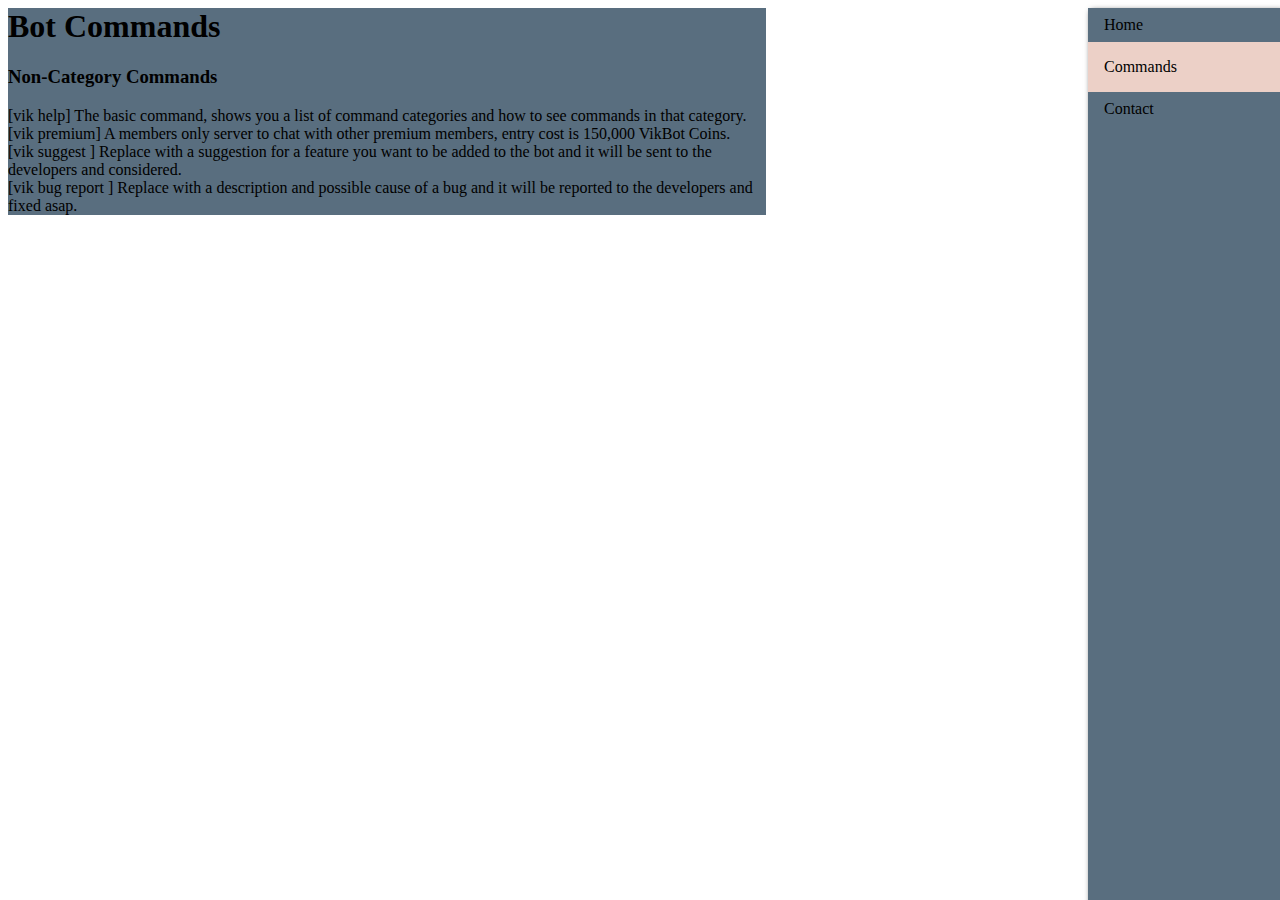
==== commands.html @ f7e3f7d8 "Update commands.html" ====
<html>
  <head>
    <meta charset="UTF-8">
    <meta name="description" content="Discord Viking Bot official website. Here you can find all the information about Viking Bot you could ever need.">
    <meta name="keywords" content="discord, discord bot, viking bot, viking bot website, discord viking bot, discord viking bot website, discord bot website, bot website, viking, bot, viking bot official site, viking bot official website">
    <meta name="author" content="Tors-0">
    <title>Viking Bot - Commands</title>
    <link rel="stylesheet" type="text/css" href="main.css">
    <link rel="shortcut icon" type="image/png" href="favicon.png?">
  </head>
  <ul>
    <li><a href="https://vikingbot.xyz">Home</a></li>
    <li><a href="https://vikingbot.xyz/commands" class="active">Commands</a></li>
    <li><a href="https://vikingbot.xyz/contact">Contact</a></li>
  </ul>
  <body>
    <div class="pbody"><h1>Bot Commands</h1>
    <h3>Non-Category Commands</h3>
      [vik help] The basic command, shows you a list of command categories and how to see commands in that category.<br>
      [vik premium] A members only server to chat with other premium members, entry cost is 150,000 VikBot Coins.<br>
      [vik suggest <text here>] Replace <text here> with a suggestion for a feature you want to be added to the bot and it will be sent to the developers and considered.<br>
      [vik bug report <bug description here>] Replace <bug description here> with a description and possible cause of a bug and it will be reported to the developers and fixed asap.<br>
    </div>
  </body>
</html>
<style>
  .pbody {
    background-color: #596e7f;
    width: 60%;
    left: 5;
  }
</style>
---- main.css ----
/* Backgrounds: https://cdn.wallpapersafari.com/84/22/Jz6bAs.gif -- https://cdn.discordapp.com/attachments/656373099503288330/842554447283486740/Screenshot_2021-05-13_5.10.18_PM.png */
body {
  background-image: url('https://cdn.wallpapersafari.com/84/22/Jz6bAs.gif');
  background-repeat: no-repeat;
  background-attachment: fixed;
  background-size: 100% 100%;
}
button {
  padding: 10px;
  border: none;
  margin: 4px 2px;
  text-align: center;
  border-radius: 7px;
  text-shadow: 1px 1px 2px grey;
  color: black;
  font-size: 16px;
  background-color: lightgray;
}
button:hover {
  background-color: grey;
  color: white;
}
ul {
  list-style-type: none;
  right: 0;
  position: fixed;
  margin: 0;
  padding: 0;
  width: 15%;
  background-color: #596e7f;
  height: 100%;
  overflow: auto;
  box-shadow: 3px 3px 6px black;
}
li a {
  display: block;
  color: #000;
  background-color: #596e7f;
  padding: 8px 16px;
  text-decoration: none;
}
li a:hover {
  padding: 8px 16px;
  background-color: #596e7f;
  animation-name: example;
  animation-duration: 2s;
  animation-fill-mode: forwards;
}
/* End of explicit properties. Start of css class tags. */
.shadow {
  box-shadow: 3px 3px 6px black;
}
.active {
  background-color: #ecd0c7;
  color: black;
  padding: 16px 16px;
  animation-name: active;
  animation-duration: 2s;
}
@keyframes example {
  from {padding: 8px 16px; background-color: #596e7f;}
  to {padding: 16px 16px; background-color: #e2e1df;}
}
@keyframes active {
  from {padding: 16px 16px; background-color: #ecd0c7;}
  to {padding: 16px 16px; background-color: #ecd0c7;}
}
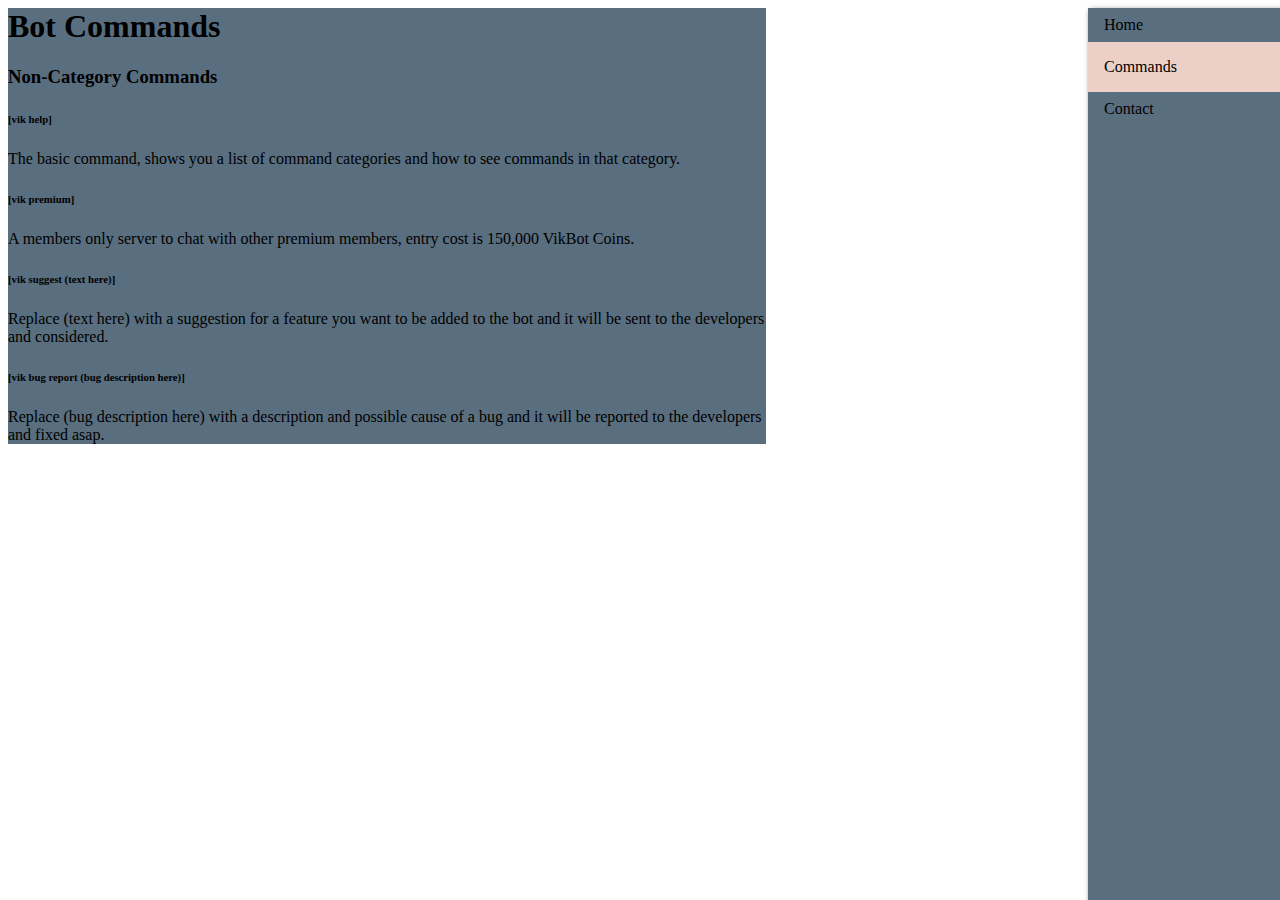
==== commit 9e57b913: "Update commands.html" ====
--- a/commands.html
+++ b/commands.html
@@ -16,10 +16,10 @@
   <body>
     <div class="pbody"><h1>Bot Commands</h1>
     <h3>Non-Category Commands</h3>
-      [vik help] The basic command, shows you a list of command categories and how to see commands in that category.<br>
-      [vik premium] A members only server to chat with other premium members, entry cost is 150,000 VikBot Coins.<br>
-      [vik suggest <text here>] Replace <text here> with a suggestion for a feature you want to be added to the bot and it will be sent to the developers and considered.<br>
-      [vik bug report <bug description here>] Replace <bug description here> with a description and possible cause of a bug and it will be reported to the developers and fixed asap.<br>
+      <h6>[vik help]</h6> The basic command, shows you a list of command categories and how to see commands in that category.<br>
+      <h6>[vik premium]</h6> A members only server to chat with other premium members, entry cost is 150,000 VikBot Coins.<br>
+      <h6>[vik suggest (text here)]</h6> Replace (text here) with a suggestion for a feature you want to be added to the bot and it will be sent to the developers and considered.<br>
+      <h6>[vik bug report (bug description here)]</h6> Replace (bug description here) with a description and possible cause of a bug and it will be reported to the developers and fixed asap.<br>
     </div>
   </body>
 </html>
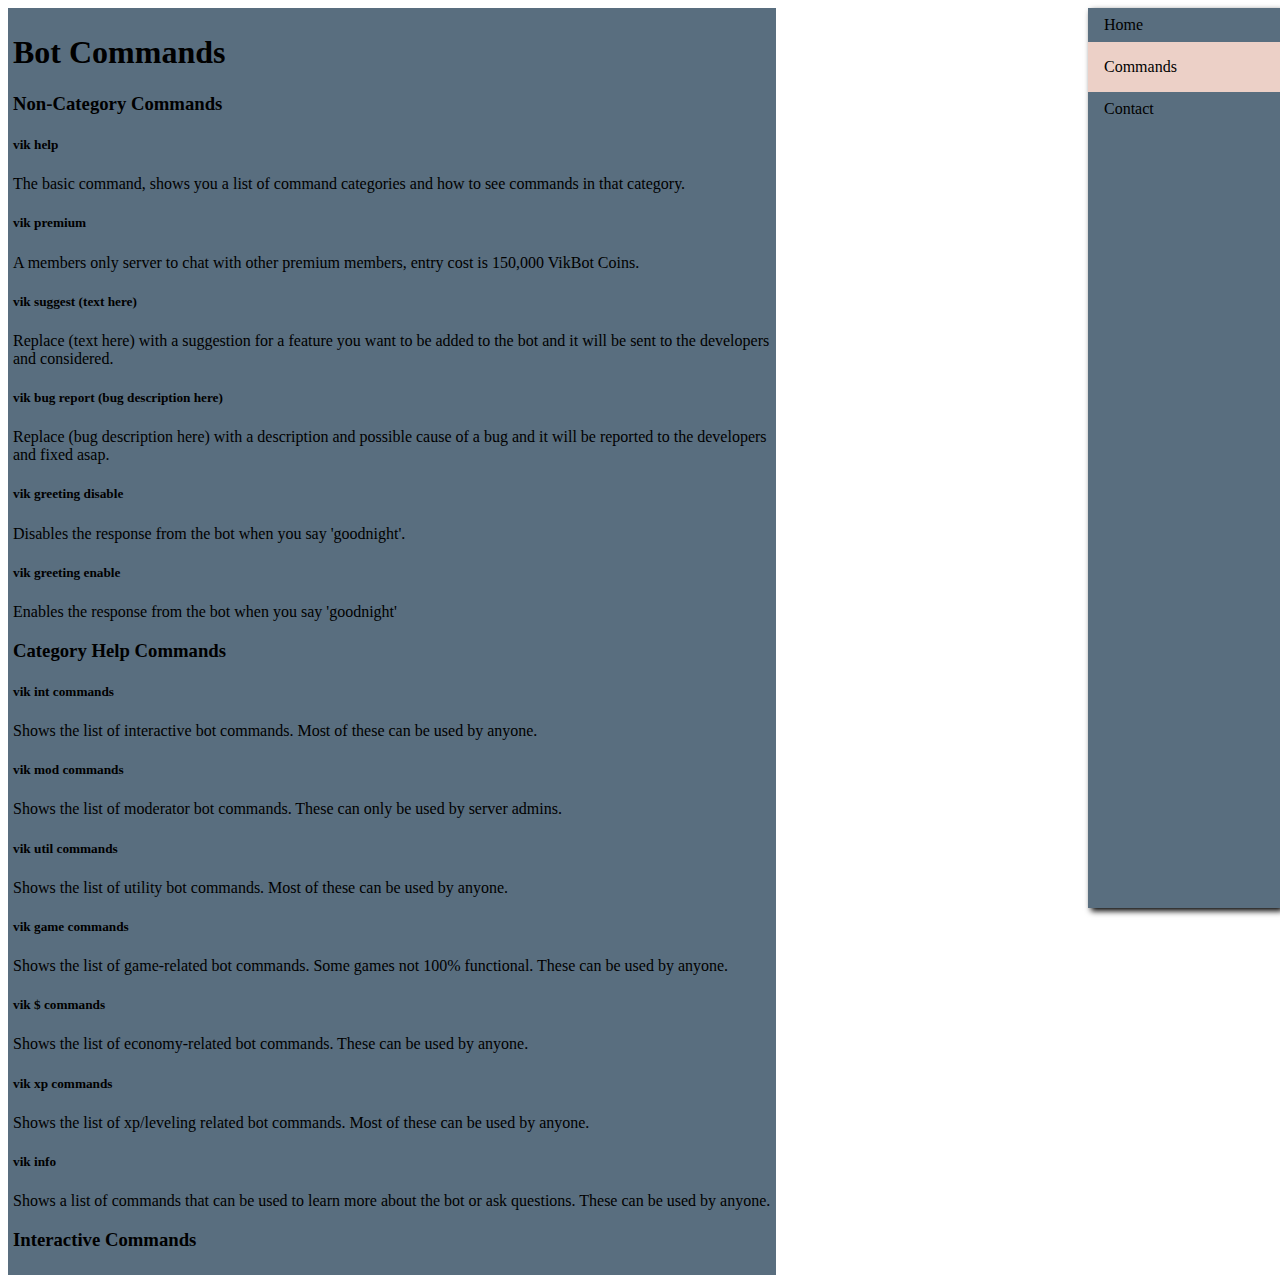
==== commit 27d5914c: "Update commands.html" ====
--- a/commands.html
+++ b/commands.html
@@ -15,11 +15,22 @@
   </ul>
   <body>
     <div class="pbody"><h1>Bot Commands</h1>
-    <h3>Non-Category Commands</h3>
-      <h6>[vik help]</h6> The basic command, shows you a list of command categories and how to see commands in that category.<br>
-      <h6>[vik premium]</h6> A members only server to chat with other premium members, entry cost is 150,000 VikBot Coins.<br>
-      <h6>[vik suggest (text here)]</h6> Replace (text here) with a suggestion for a feature you want to be added to the bot and it will be sent to the developers and considered.<br>
-      <h6>[vik bug report (bug description here)]</h6> Replace (bug description here) with a description and possible cause of a bug and it will be reported to the developers and fixed asap.<br>
+      <h3>Non-Category Commands</h3>
+      <h5>vik help</h5> The basic command, shows you a list of command categories and how to see commands in that category.<br>
+      <h5>vik premium</h5> A members only server to chat with other premium members, entry cost is 150,000 VikBot Coins.<br>
+      <h5>vik suggest (text here)</h5> Replace (text here) with a suggestion for a feature you want to be added to the bot and it will be sent to the developers and considered.<br>
+      <h5>vik bug report (bug description here)</h5> Replace (bug description here) with a description and possible cause of a bug and it will be reported to the developers and fixed asap.<br>
+      <h5>vik greeting disable</h5> Disables the response from the bot when you say 'goodnight'.<br>
+      <h5>vik greeting enable</h5> Enables the response from the bot when you say 'goodnight'<br>
+      <h3>Category Help Commands</h3>
+      <h5>vik int commands</h5> Shows the list of interactive bot commands. Most of these can be used by anyone.<br>
+      <h5>vik mod commands</h5> Shows the list of moderator bot commands. These can only be used by server admins.<br>
+      <h5>vik util commands</h5> Shows the list of utility bot commands. Most of these can be used by anyone.<br>
+      <h5>vik game commands</h5> Shows the list of game-related bot commands. Some games not 100% functional. These can be used by anyone.<br>
+      <h5>vik $ commands</h5> Shows the list of economy-related bot commands. These can be used by anyone.<br>
+      <h5>vik xp commands</h5> Shows the list of xp/leveling related bot commands. Most of these can be used by anyone.<br>
+      <h5>vik info</h5> Shows a list of commands that can be used to learn more about the bot or ask questions. These can be used by anyone.<br>
+      <h3>Interactive Commands</h3>
     </div>
   </body>
 </html>
@@ -28,5 +39,6 @@
     background-color: #596e7f;
     width: 60%;
     left: 5;
+    padding: 5px;
   }
 </style>
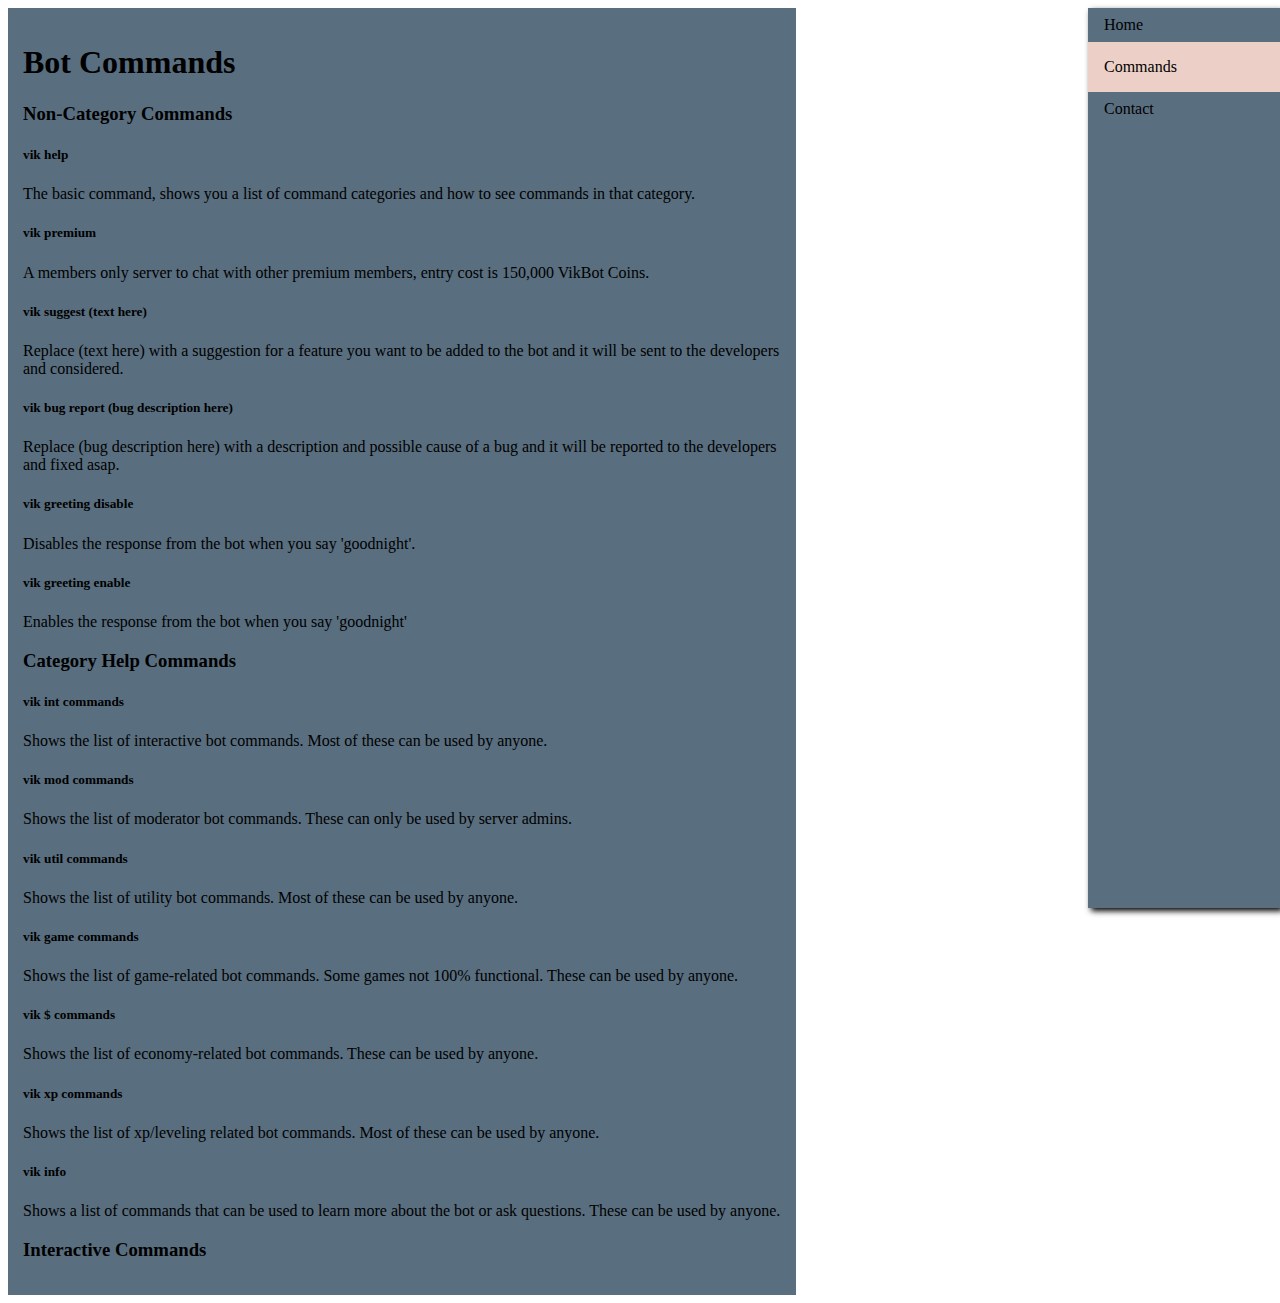
==== commit 037079db: "Update commands.html" ====
--- a/commands.html
+++ b/commands.html
@@ -38,7 +38,7 @@
   .pbody {
     background-color: #596e7f;
     width: 60%;
-    left: 5;
-    padding: 5px;
+    left: 15;
+    padding: 15px;
   }
 </style>
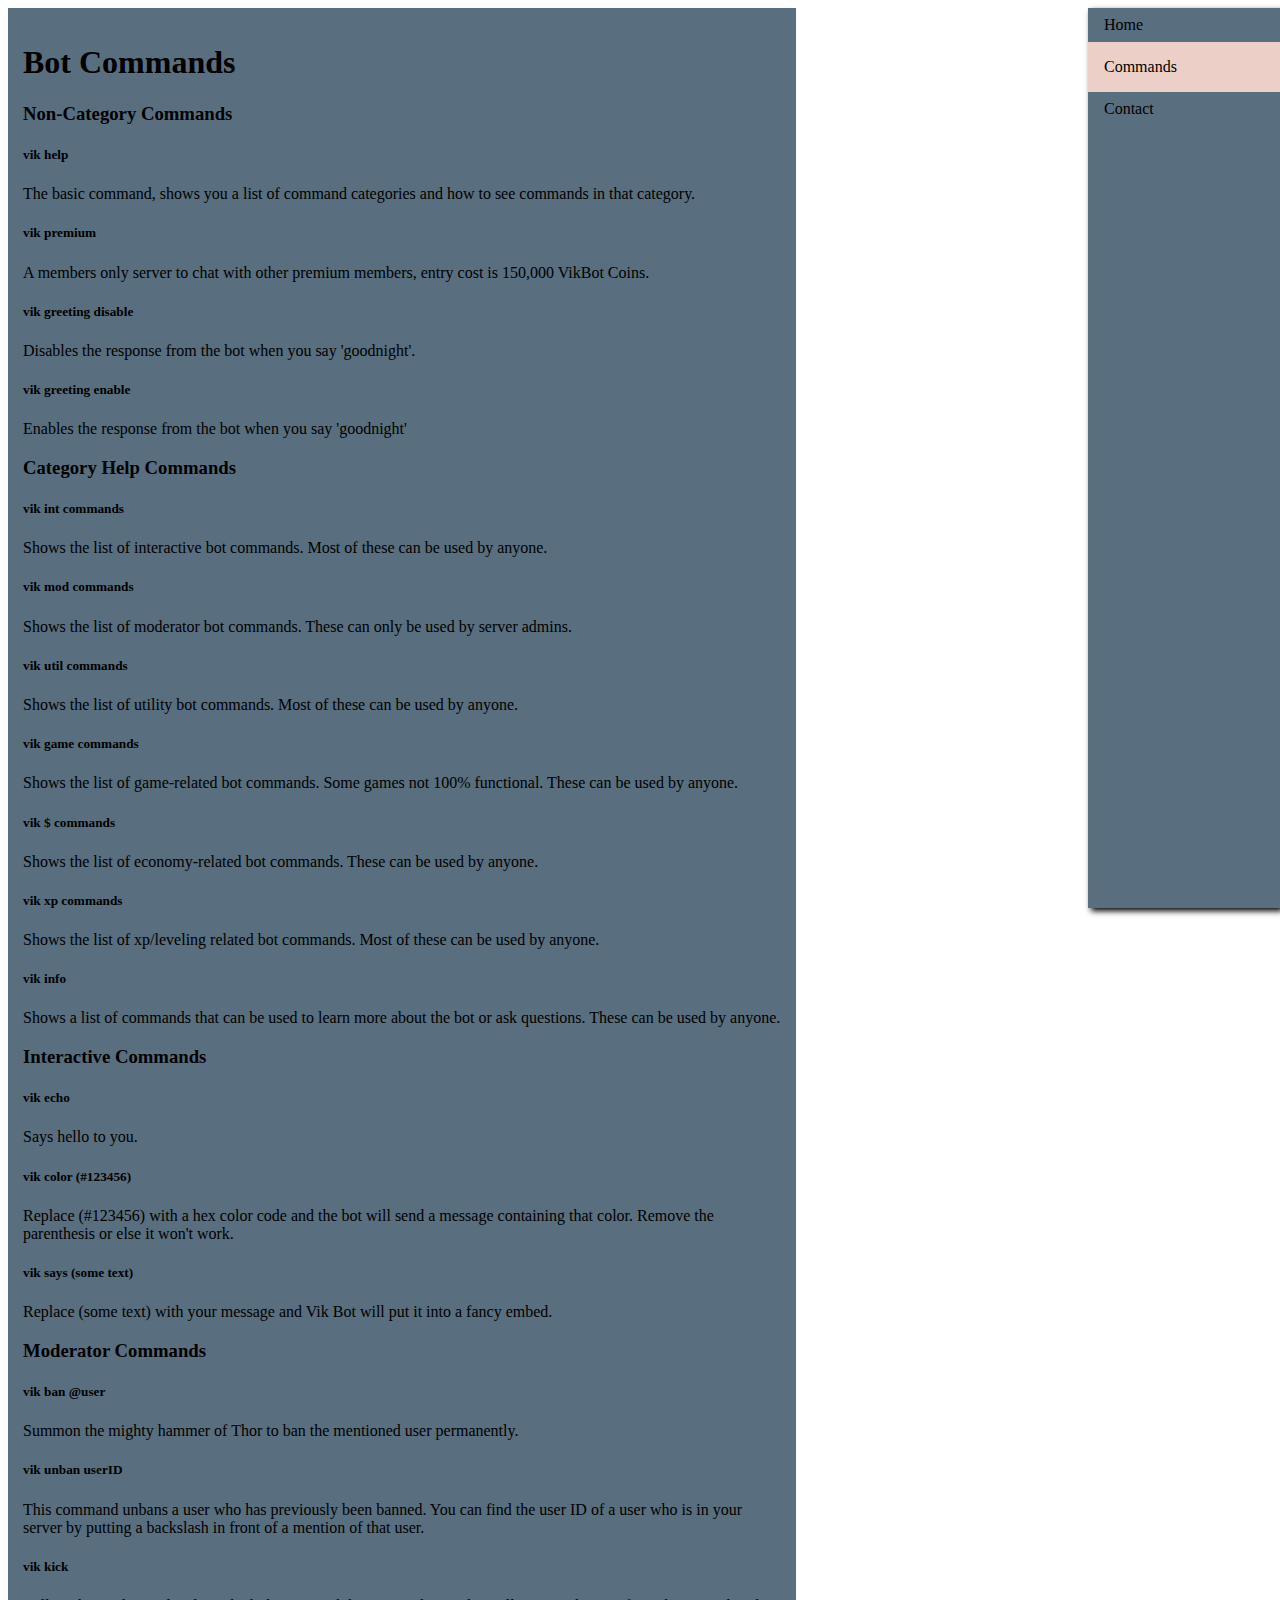
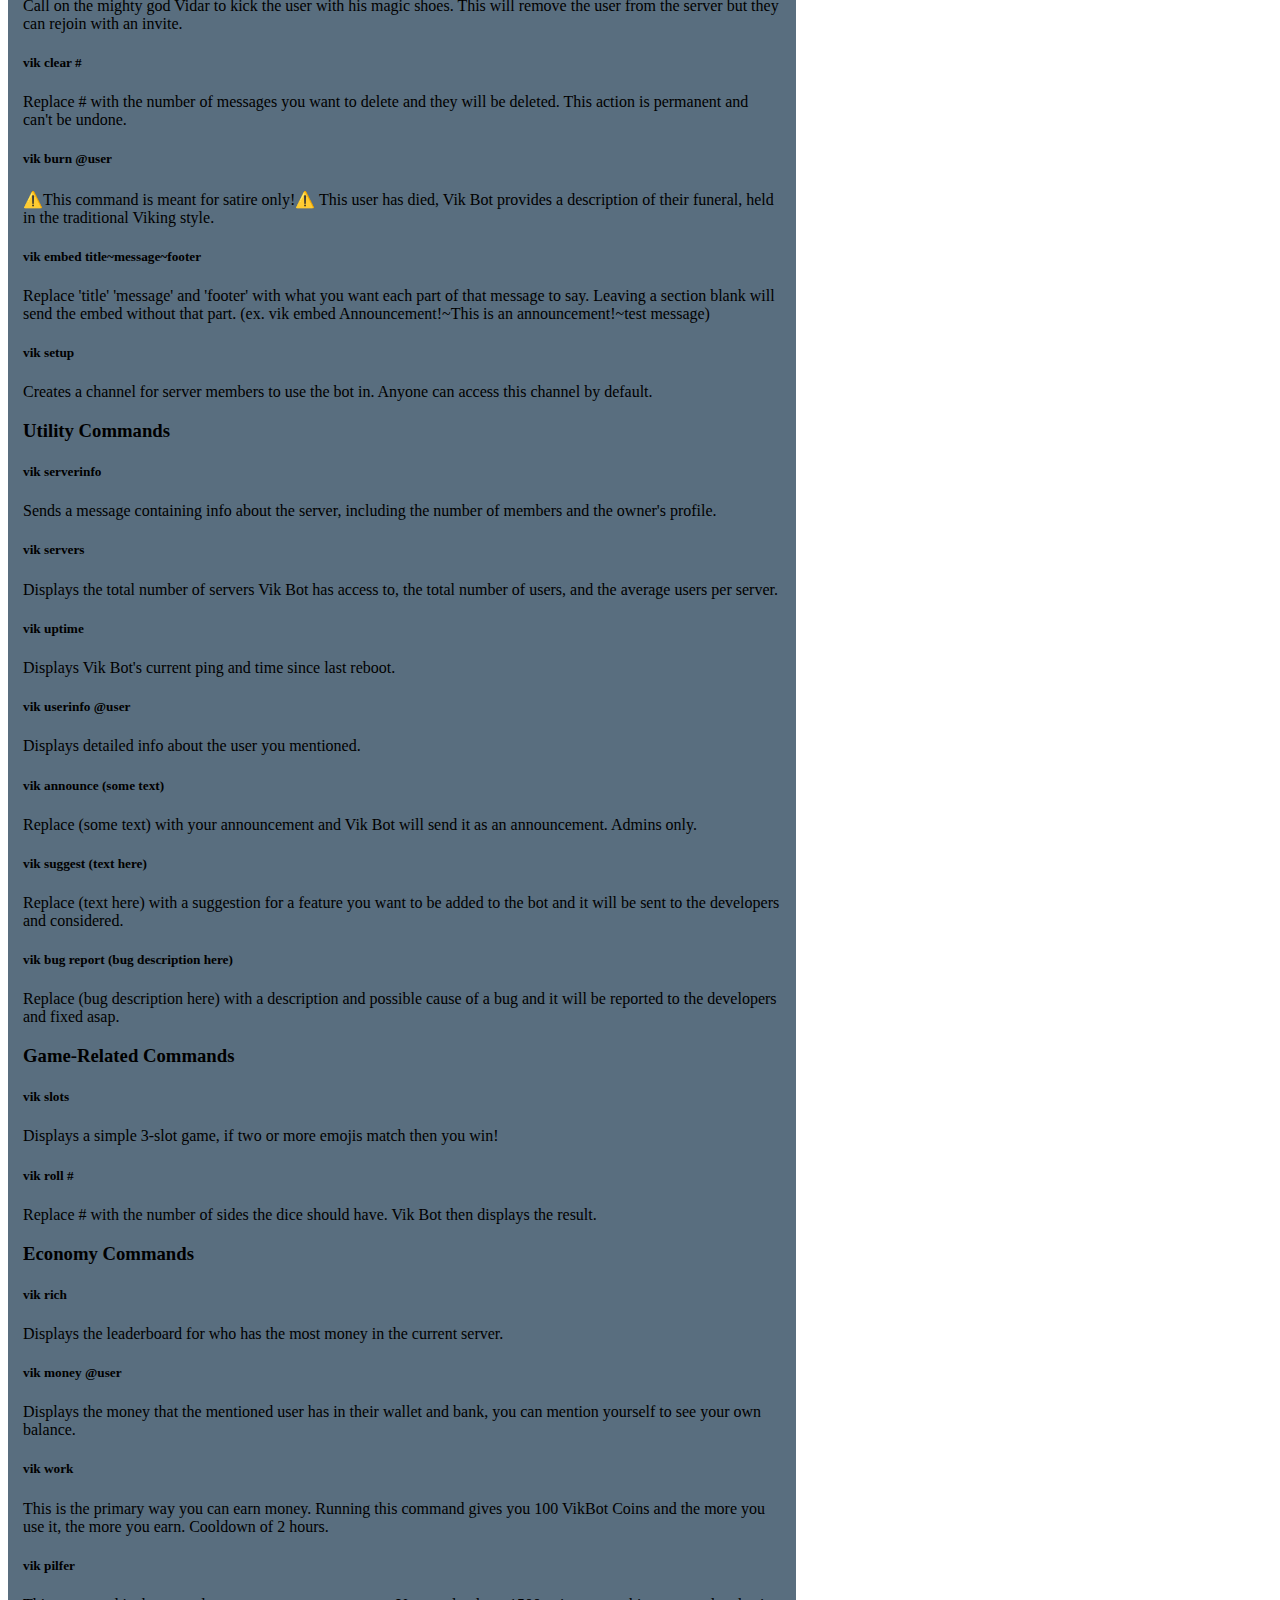
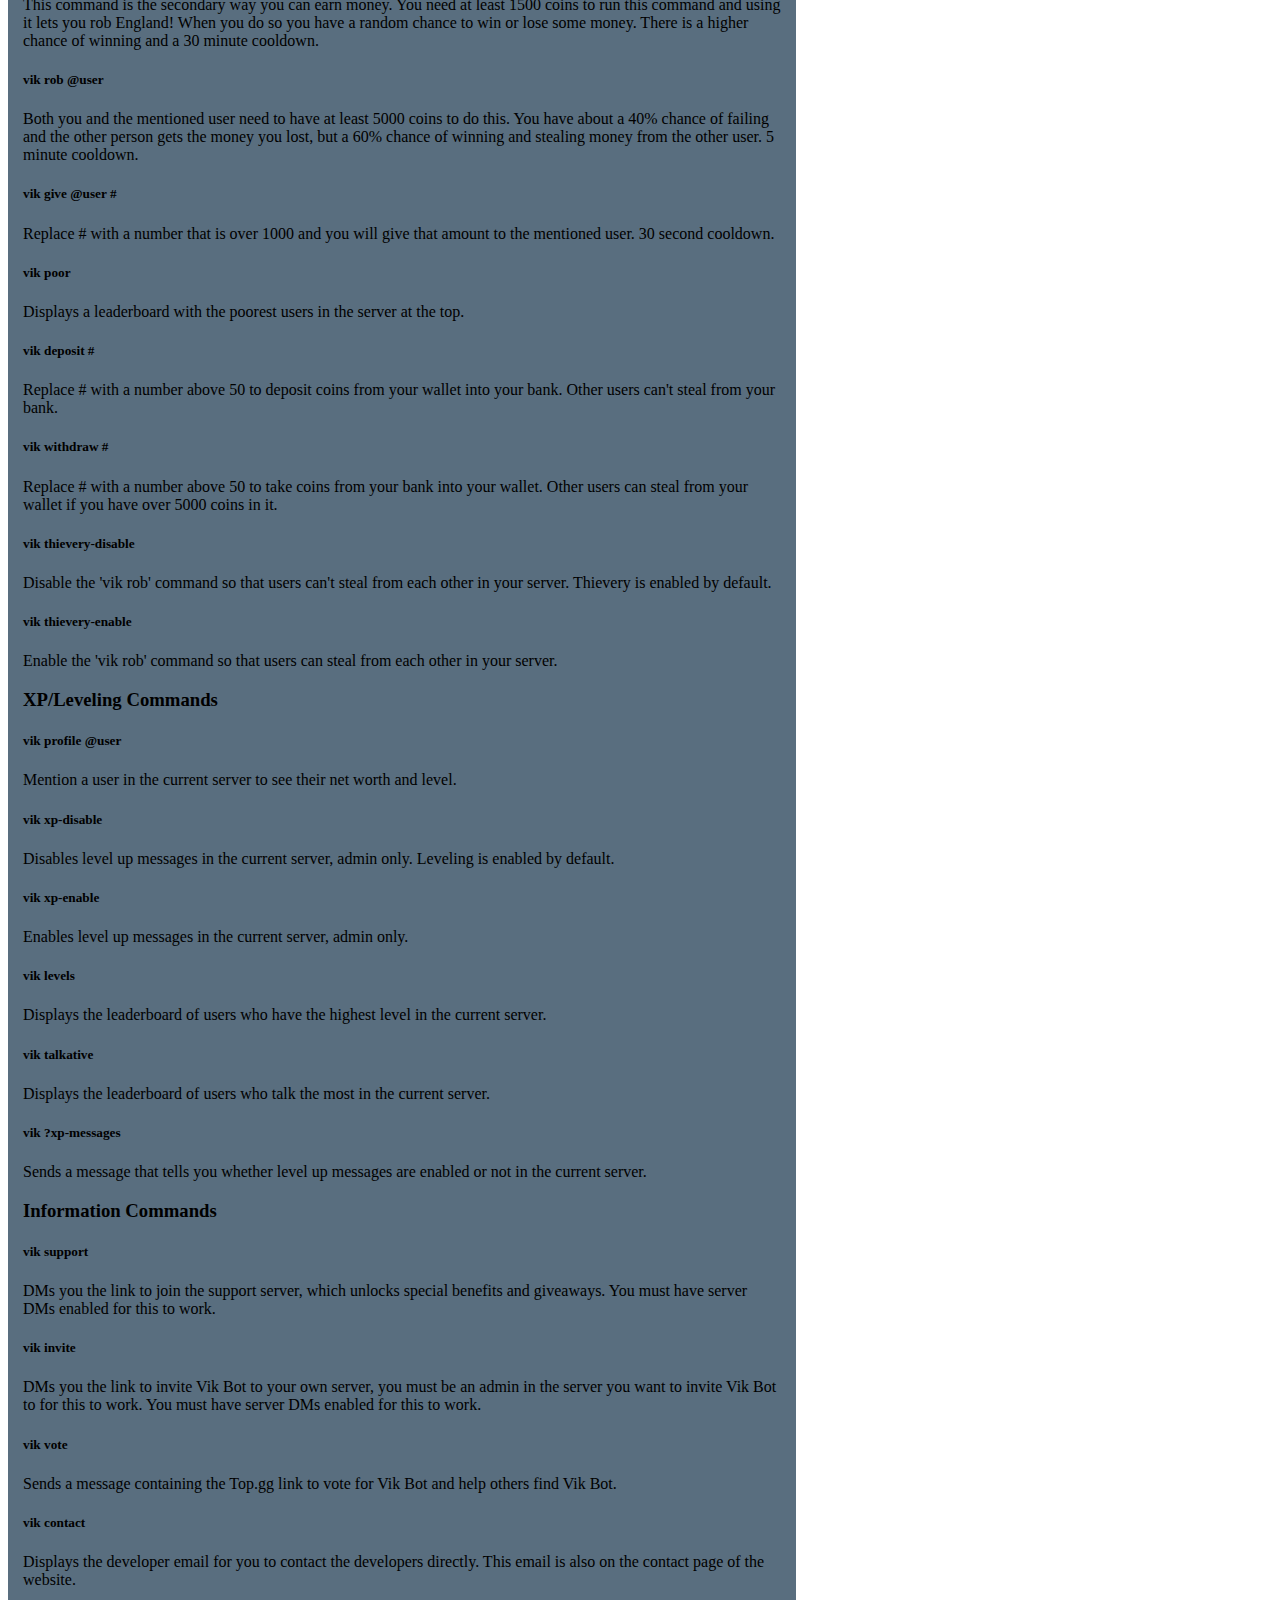
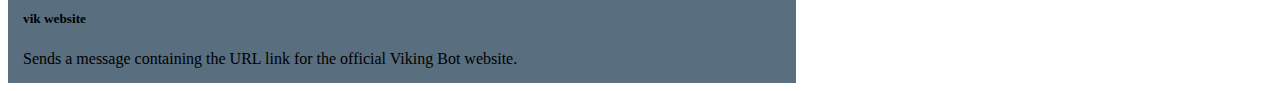
==== commit 423dbf8f: "Update commands.html" ====
--- a/commands.html
+++ b/commands.html
@@ -18,8 +18,6 @@
       <h3>Non-Category Commands</h3>
       <h5>vik help</h5> The basic command, shows you a list of command categories and how to see commands in that category.<br>
       <h5>vik premium</h5> A members only server to chat with other premium members, entry cost is 150,000 VikBot Coins.<br>
-      <h5>vik suggest (text here)</h5> Replace (text here) with a suggestion for a feature you want to be added to the bot and it will be sent to the developers and considered.<br>
-      <h5>vik bug report (bug description here)</h5> Replace (bug description here) with a description and possible cause of a bug and it will be reported to the developers and fixed asap.<br>
       <h5>vik greeting disable</h5> Disables the response from the bot when you say 'goodnight'.<br>
       <h5>vik greeting enable</h5> Enables the response from the bot when you say 'goodnight'<br>
       <h3>Category Help Commands</h3>
@@ -31,6 +29,53 @@
       <h5>vik xp commands</h5> Shows the list of xp/leveling related bot commands. Most of these can be used by anyone.<br>
       <h5>vik info</h5> Shows a list of commands that can be used to learn more about the bot or ask questions. These can be used by anyone.<br>
       <h3>Interactive Commands</h3>
+      <h5>vik echo</h5> Says hello to you.<br>
+      <h5>vik color (#123456)</h5> Replace (#123456) with a hex color code and the bot will send a message containing that color. Remove the parenthesis or else it won't work.<br>
+      <h5>vik says (some text)</h5> Replace (some text) with your message and Vik Bot will put it into a fancy embed.<br>
+      <h3>Moderator Commands</h3>
+      <h5>vik ban @user</h5> Summon the mighty hammer of Thor to ban the mentioned user permanently.<br>
+      <h5>vik unban userID</h5> This command unbans a user who has previously been banned. You can find the user ID of a user who is in your server by putting a backslash in front of a mention of that user.<br>
+      <h5>vik kick</h5> Call on the mighty god Vidar to kick the user with his magic shoes. This will remove the user from the server but they can rejoin with an invite.<br>
+      <h5>vik clear #</h5> Replace # with the number of messages you want to delete and they will be deleted. This action is permanent and can't be undone.<br>
+      <h5>vik burn @user</h5> ⚠️This command is meant for satire only!⚠️ This user has died, Vik Bot provides a description of their funeral, held in the traditional Viking style.<br>
+      <h5>vik embed title~message~footer</h5> Replace 'title' 'message' and 'footer' with what you want each part of that message to say. Leaving a section blank will send the embed without that part. (ex. vik embed Announcement!~This is an announcement!~test message)<br>
+      <h5>vik setup</h5> Creates a channel for server members to use the bot in. Anyone can access this channel by default.<br>
+      <h3>Utility Commands</h3>
+      <h5>vik serverinfo</h5> Sends a message containing info about the server, including the number of members and the owner's profile.<br>
+      <h5>vik servers</h5> Displays the total number of servers Vik Bot has access to, the total number of users, and the average users per server.<br>
+      <h5>vik uptime</h5> Displays Vik Bot's current ping and time since last reboot.<br>
+      <h5>vik userinfo @user</h5> Displays detailed info about the user you mentioned.<br>
+      <h5>vik announce (some text)</h5> Replace (some text) with your announcement and Vik Bot will send it as an announcement. Admins only.<br>
+      <h5>vik suggest (text here)</h5> Replace (text here) with a suggestion for a feature you want to be added to the bot and it will be sent to the developers and considered.<br>
+      <h5>vik bug report (bug description here)</h5> Replace (bug description here) with a description and possible cause of a bug and it will be reported to the developers and fixed asap.<br>
+      <h3>Game-Related Commands</h3>
+      <h5>vik slots</h5> Displays a simple 3-slot game, if two or more emojis match then you win!<br>
+      <h5>vik roll #</h5> Replace # with the number of sides the dice should have. Vik Bot then displays the result.<br>
+      <h3>Economy Commands</h3>
+      <h5>vik rich</h5> Displays the leaderboard for who has the most money in the current server.<br>
+      <h5>vik money @user</h5> Displays the money that the mentioned user has in their wallet and bank, you can mention yourself to see your own balance.<br>
+      <h5>vik work</h5> This is the primary way you can earn money. Running this command gives you 100 VikBot Coins and the more you use it, the more you earn. Cooldown of 2 hours.<br>
+      <h5>vik pilfer</h5> This command is the secondary way you can earn money. You need at least 1500 coins to run this command and using it lets you rob England! When you do so you have a random chance to win or lose some money. There is a higher chance of winning and a 30 minute cooldown.<br>
+      <h5>vik rob @user</h5> Both you and the mentioned user need to have at least 5000 coins to do this. You have about a 40% chance of failing and the other person gets the money you lost, but a 60% chance of winning and stealing money from the other user. 5 minute cooldown.<br>
+      <h5>vik give @user #</h5> Replace # with a number that is over 1000 and you will give that amount to the mentioned user. 30 second cooldown.<br>
+      <h5>vik poor</h5> Displays a leaderboard with the poorest users in the server at the top.<br>
+      <h5>vik deposit #</h5> Replace # with a number above 50 to deposit coins from your wallet into your bank. Other users can't steal from your bank.<br> 
+      <h5>vik withdraw #</h5> Replace # with a number above 50 to take coins from your bank into your wallet. Other users can steal from your wallet if you have over 5000 coins in it.<br>
+      <h5>vik thievery-disable</h5> Disable the 'vik rob' command so that users can't steal from each other in your server. Thievery is enabled by default.<br>
+      <h5>vik thievery-enable</h5> Enable the 'vik rob' command so that users can steal from each other in your server.<br>
+      <h3>XP/Leveling Commands</h3>
+      <h5>vik profile @user</h5> Mention a user in the current server to see their net worth and level.<br>
+      <h5>vik xp-disable</h5> Disables level up messages in the current server, admin only. Leveling is enabled by default.<br>
+      <h5>vik xp-enable</h5> Enables level up messages in the current server, admin only.<br>
+      <h5>vik levels</h5> Displays the leaderboard of users who have the highest level in the current server.<br>
+      <h5>vik talkative</h5> Displays the leaderboard of users who talk the most in the current server.<br>
+      <h5>vik ?xp-messages</h5> Sends a message that tells you whether level up messages are enabled or not in the current server.<br>
+      <h3>Information Commands</h3>
+      <h5>vik support</h5> DMs you the link to join the support server, which unlocks special benefits and giveaways. You must have server DMs enabled for this to work.<br>
+      <h5>vik invite</h5> DMs you the link to invite Vik Bot to your own server, you must be an admin in the server you want to invite Vik Bot to for this to work.  You must have server DMs enabled for this to work.<br>
+      <h5>vik vote</h5> Sends a message containing the Top.gg link to vote for Vik Bot and help others find Vik Bot.<br>
+      <h5>vik contact</h5> Displays the developer email for you to contact the developers directly. This email is also on the contact page of the website.<br>
+      <h5>vik website</h5> Sends a message containing the URL link for the official Viking Bot website.
     </div>
   </body>
 </html>
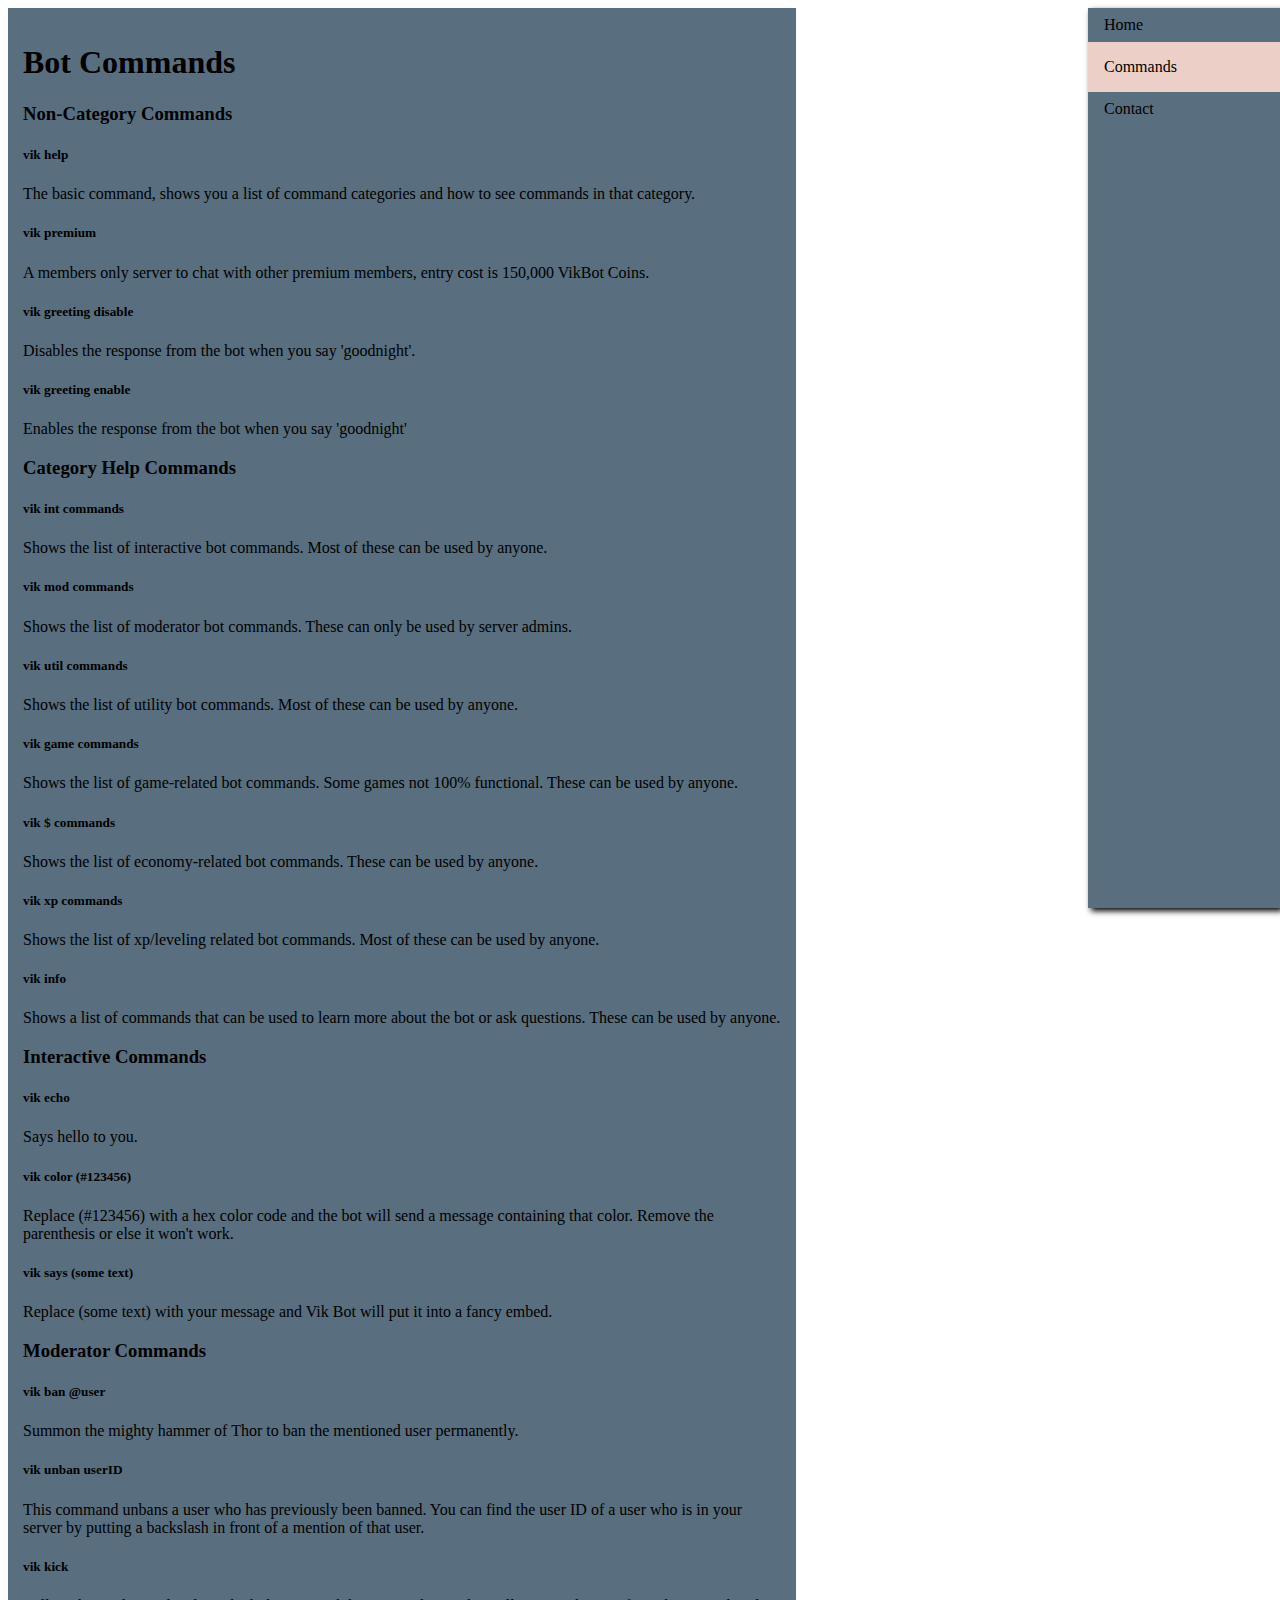
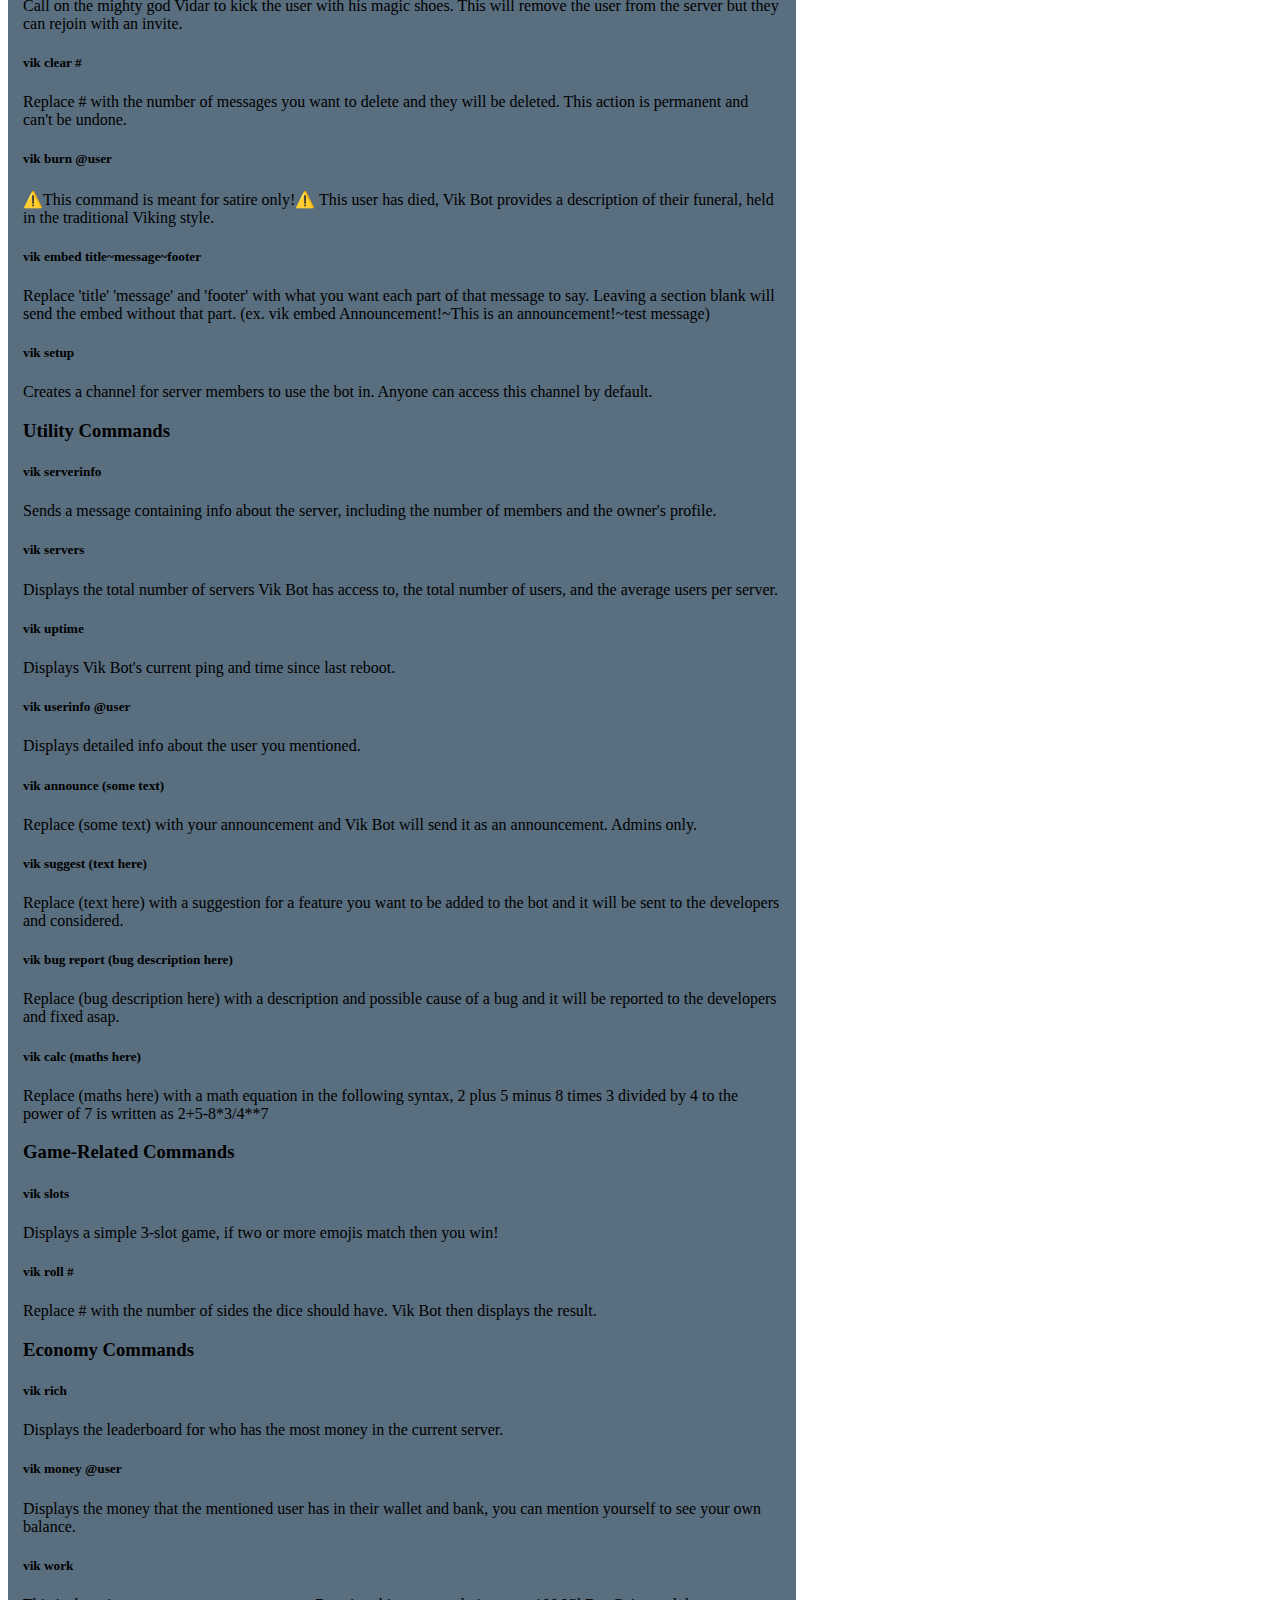
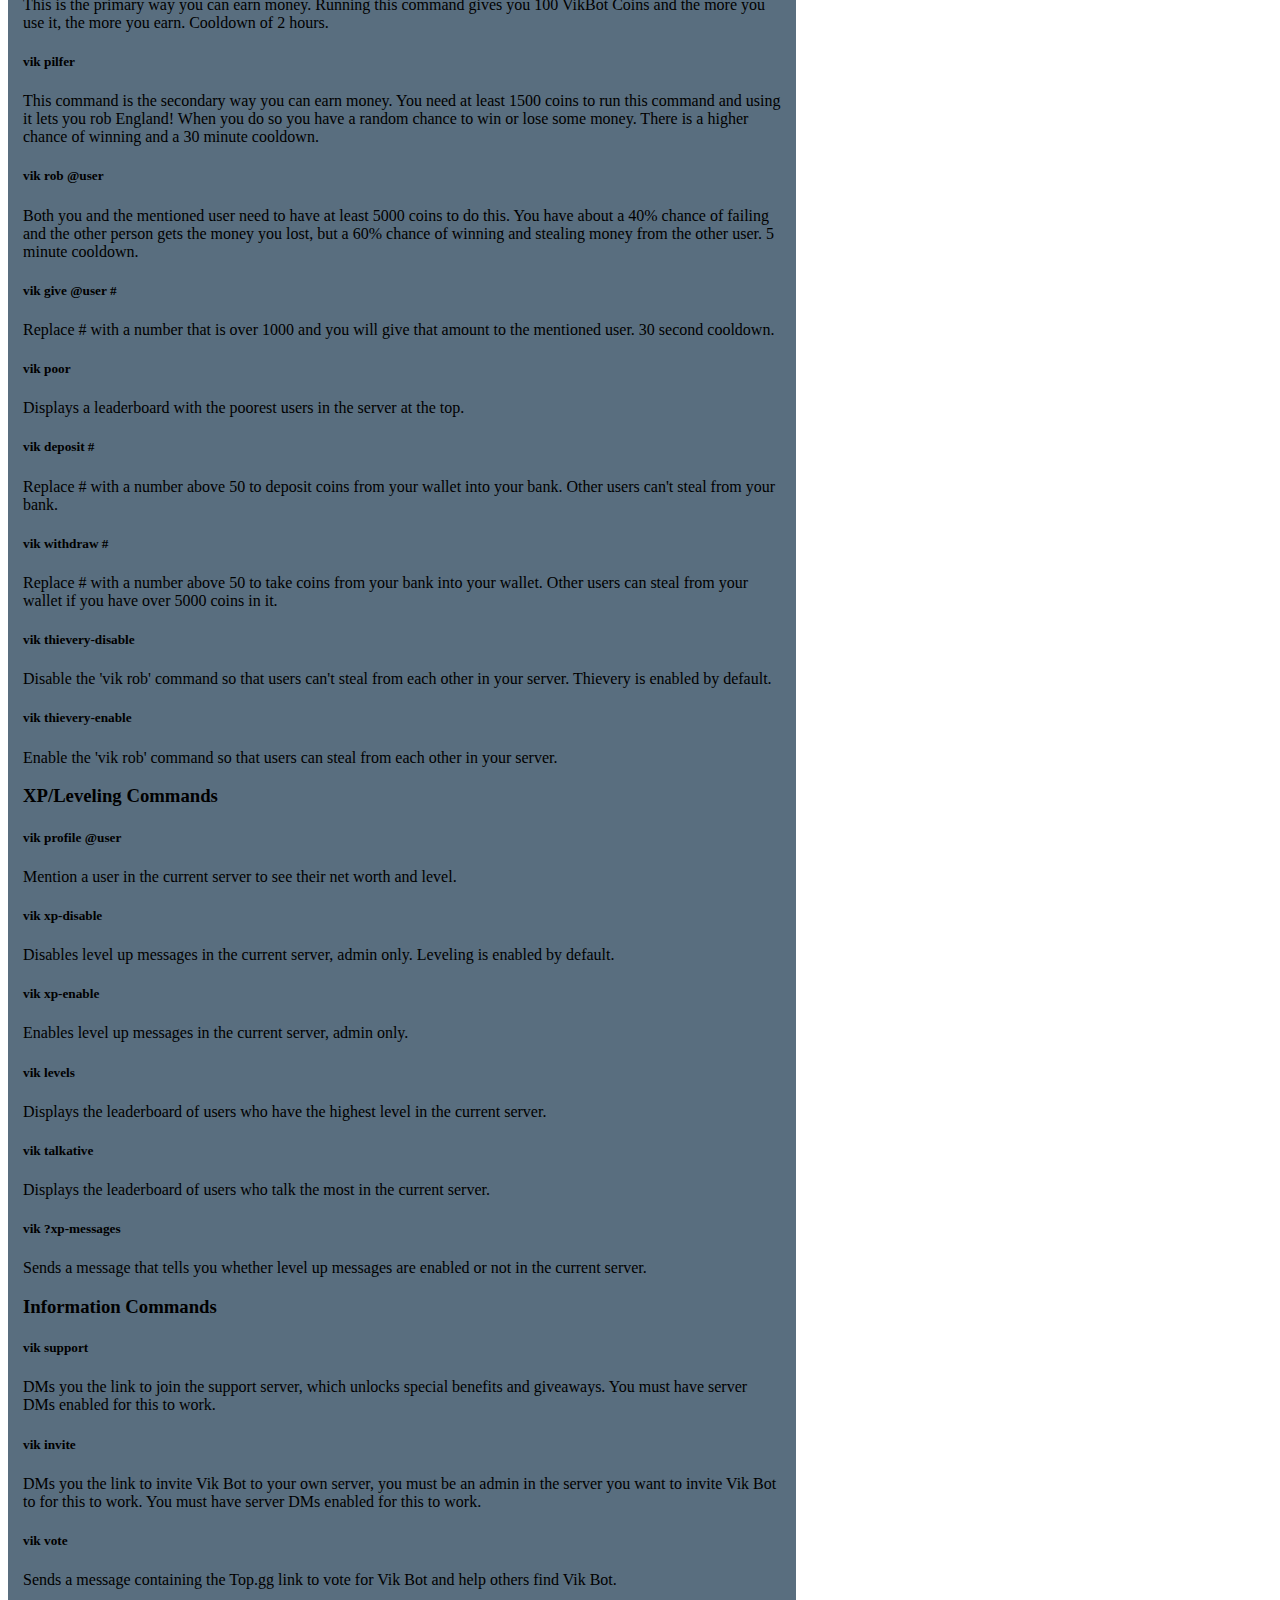
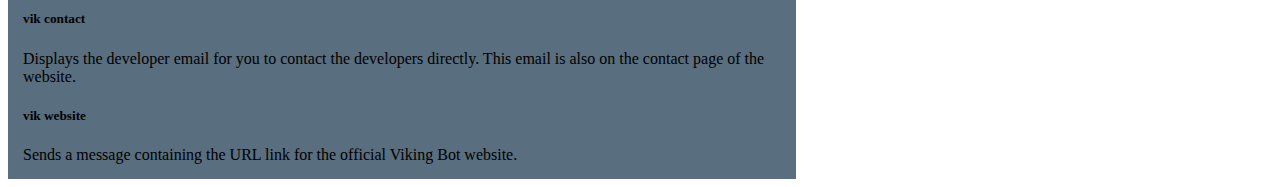
==== commit d53c068e: "Update commands.html" ====
--- a/commands.html
+++ b/commands.html
@@ -48,6 +48,7 @@
       <h5>vik announce (some text)</h5> Replace (some text) with your announcement and Vik Bot will send it as an announcement. Admins only.<br>
       <h5>vik suggest (text here)</h5> Replace (text here) with a suggestion for a feature you want to be added to the bot and it will be sent to the developers and considered.<br>
       <h5>vik bug report (bug description here)</h5> Replace (bug description here) with a description and possible cause of a bug and it will be reported to the developers and fixed asap.<br>
+      <h5>vik calc (maths here)</h5> Replace (maths here) with a math equation in the following syntax, 2 plus 5 minus 8 times 3 divided by 4 to the power of 7 is written as 2+5-8*3/4**7<br>
       <h3>Game-Related Commands</h3>
       <h5>vik slots</h5> Displays a simple 3-slot game, if two or more emojis match then you win!<br>
       <h5>vik roll #</h5> Replace # with the number of sides the dice should have. Vik Bot then displays the result.<br>
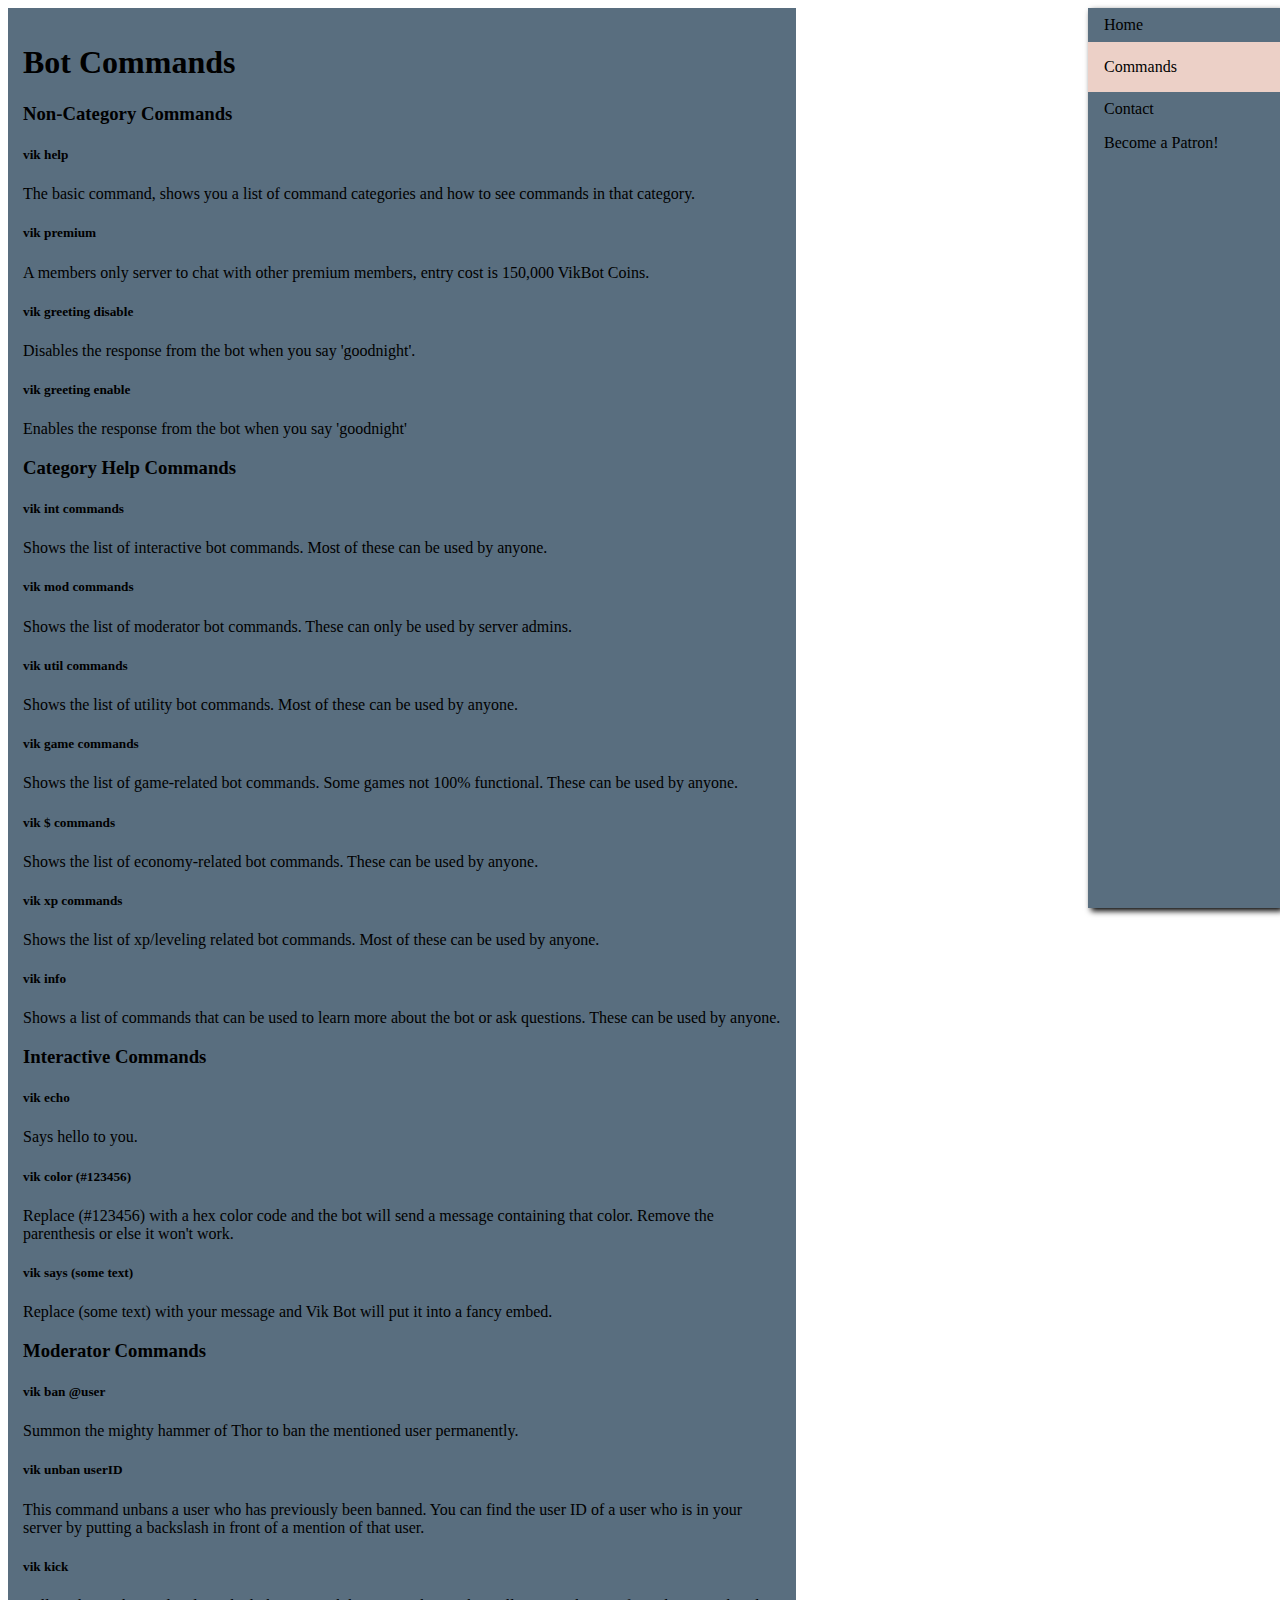
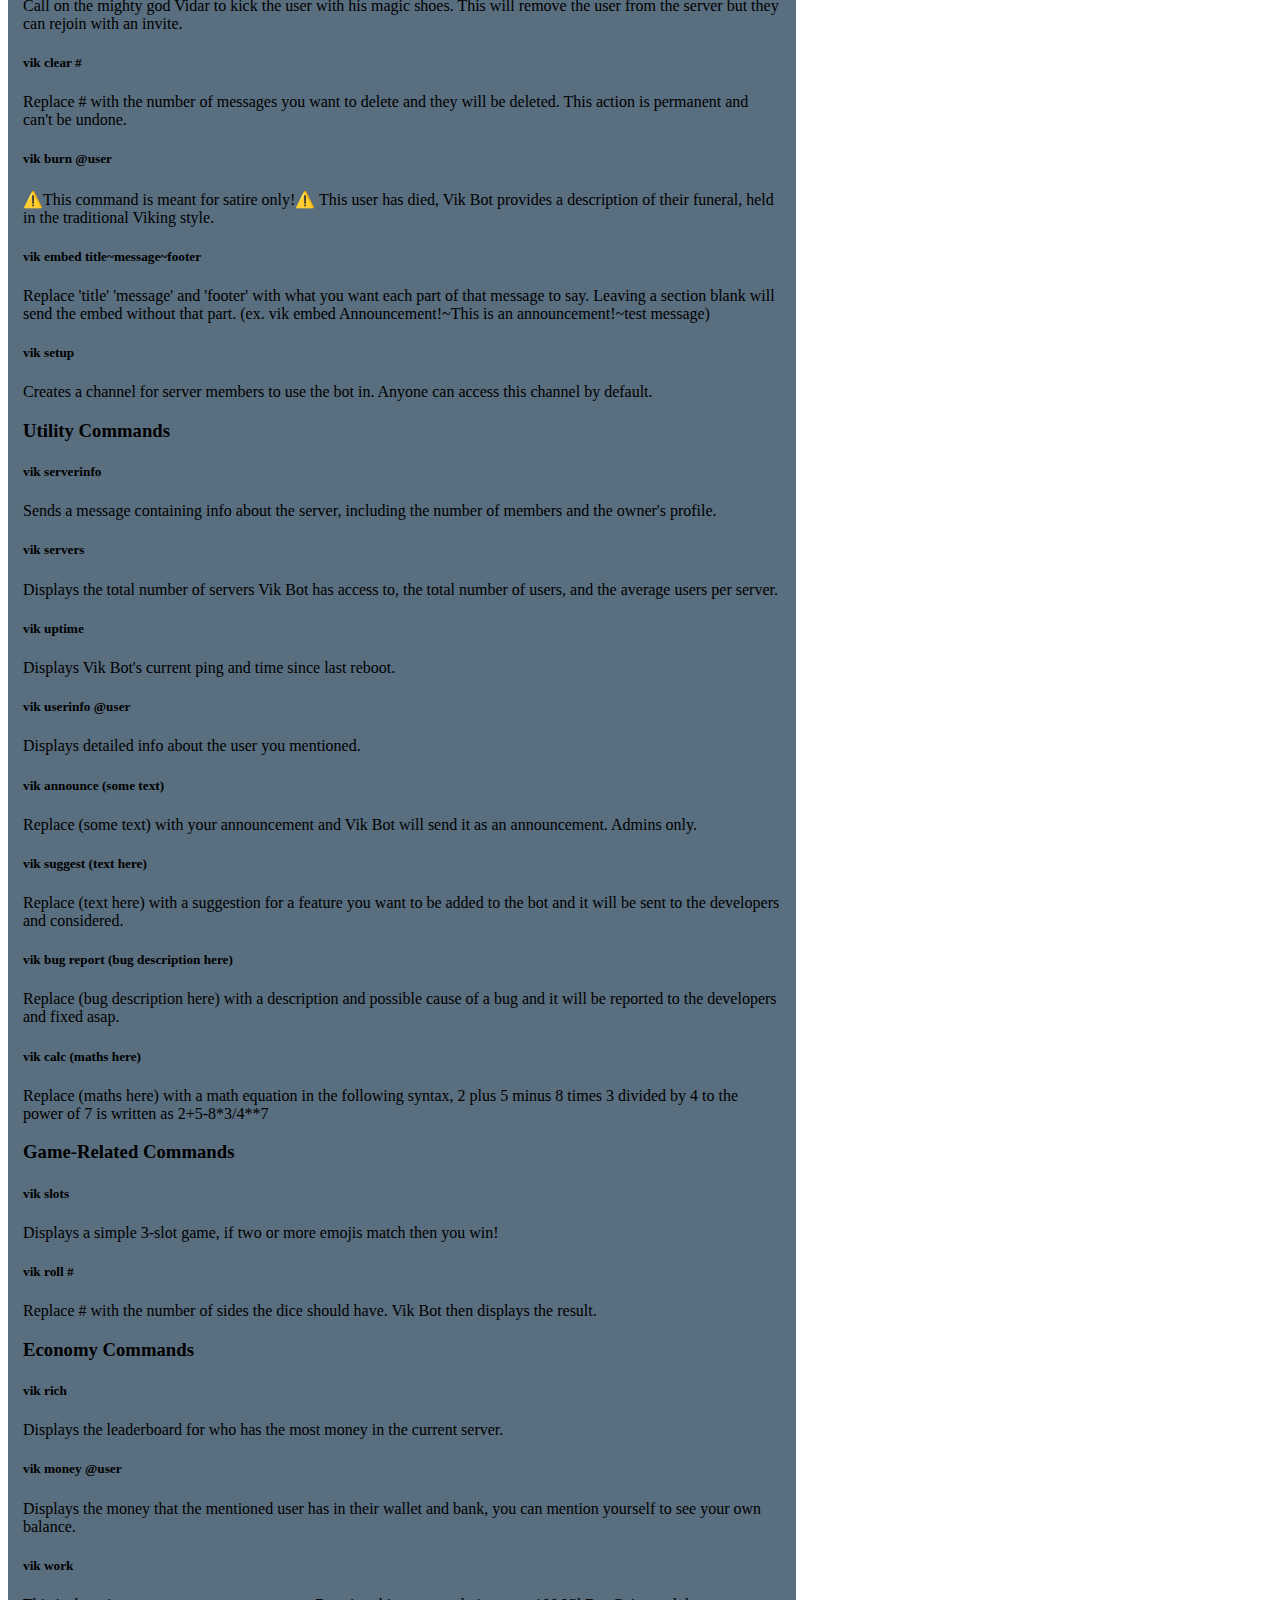
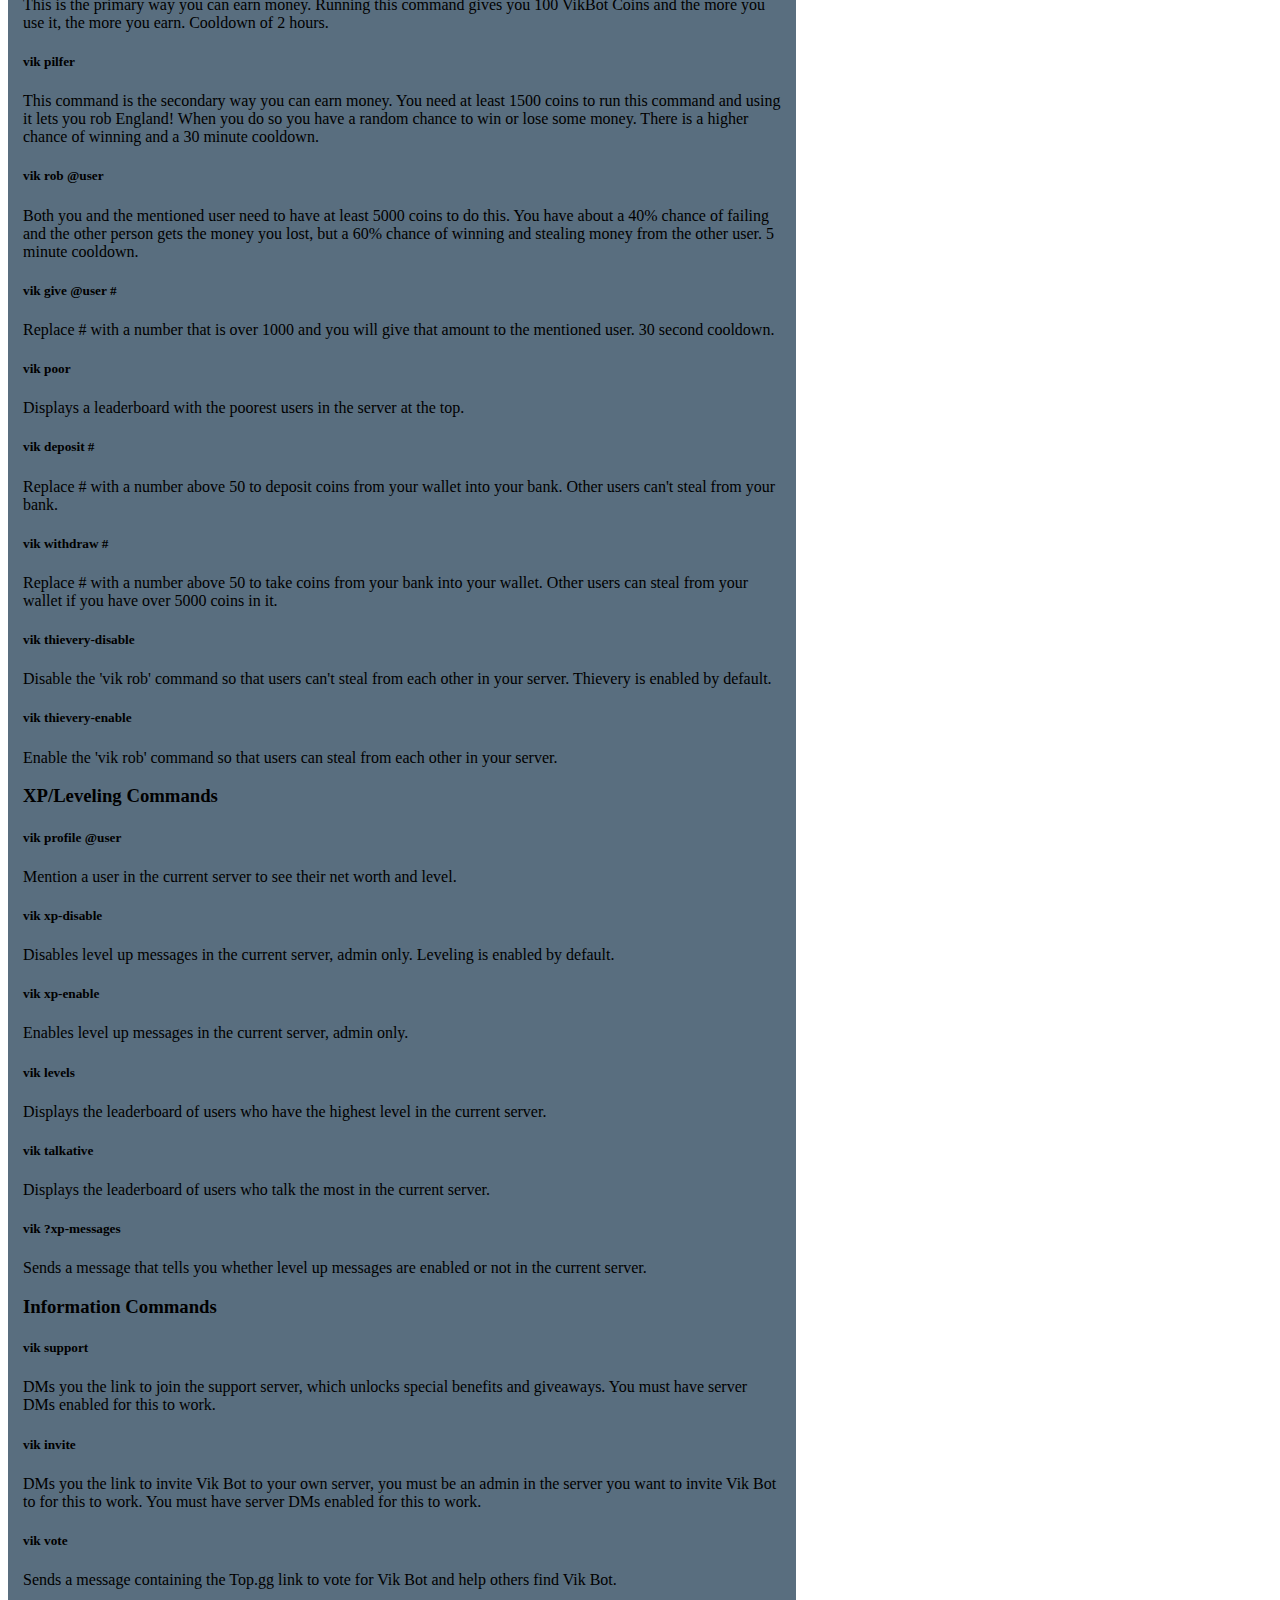
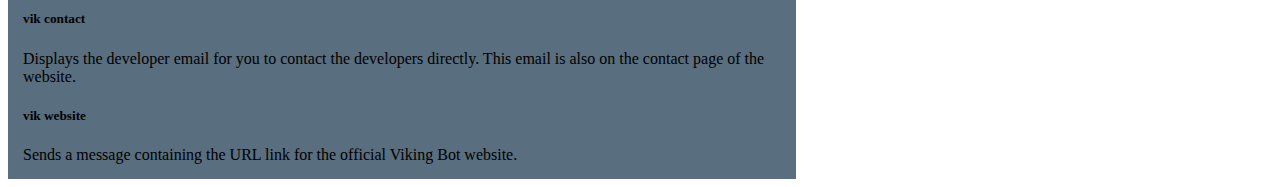
==== commit eeb8b72b: "Update commands.html" ====
--- a/commands.html
+++ b/commands.html
@@ -12,6 +12,7 @@
     <li><a href="https://vikingbot.xyz">Home</a></li>
     <li><a href="https://vikingbot.xyz/commands" class="active">Commands</a></li>
     <li><a href="https://vikingbot.xyz/contact">Contact</a></li>
+    <li><a href="https://www.patreon.com/bePatron?u=68595693" data-patreon-widget-type="become-patron-button">Become a Patron!</a><script async src="https://c6.patreon.com/becomePatronButton.bundle.js"></script></li>
   </ul>
   <body>
     <div class="pbody"><h1>Bot Commands</h1>
--- a/main.css
+++ b/main.css
@@ -1,9 +1,9 @@
-/* Backgrounds: https://cdn.wallpapersafari.com/84/22/Jz6bAs.gif -- https://cdn.discordapp.com/attachments/656373099503288330/842554447283486740/Screenshot_2021-05-13_5.10.18_PM.png */
+/* Backgrounds: https://cdn.wallpapersafari.com/84/22/Jz6bAs.gif -- https://cdn.discordapp.com/attachments/656373099503288330/842554447283486740/Screenshot_2021-05-13_5.10.18_PM.png --  https://i.pinimg.com/originals/03/48/dd/0348dda14d6994be46f17402359c8f5e.jpg*/
 body {
-  background-image: url('https://cdn.wallpapersafari.com/84/22/Jz6bAs.gif');
-  background-repeat: no-repeat;
+  background-image: url('https://cdn.discordapp.com/attachments/656373099503288330/842554447283486740/Screenshot_2021-05-13_5.10.18_PM.png');
+  /* background-repeat: no-repeat;
   background-attachment: fixed;
-  background-size: 100% 100%;
+  background-size: 100% 100%; */
 }
 button {
   padding: 10px;
@@ -59,7 +59,7 @@
 }
 @keyframes example {
   from {padding: 8px 16px; background-color: #596e7f;}
-  to {padding: 16px 16px; background-color: #e2e1df;}
+  to {padding: 8px 16px; background-color: #e2e1df;}
 }
 @keyframes active {
   from {padding: 16px 16px; background-color: #ecd0c7;}
